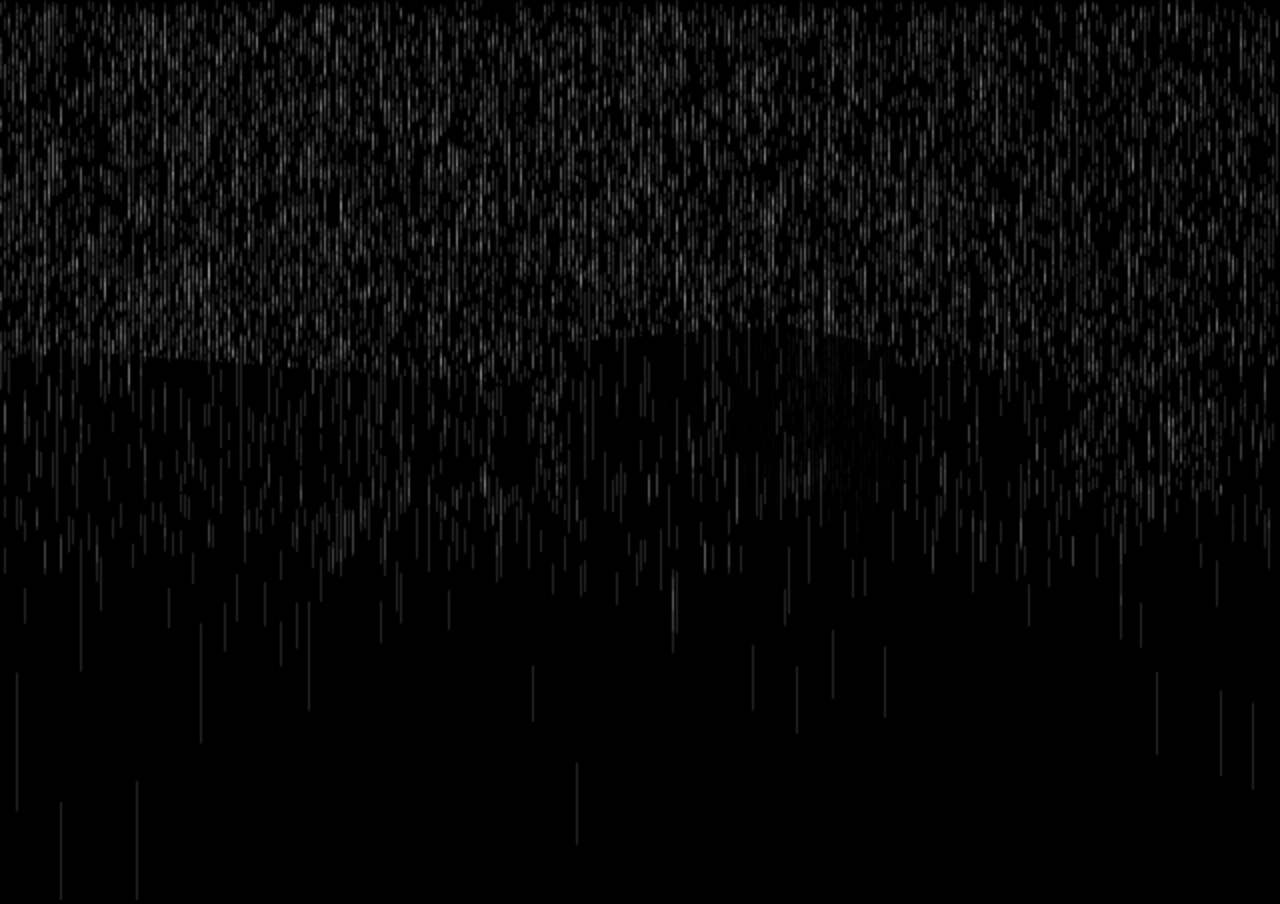
==== raycaster/index.html @ 6a21137a "Trying to get rid of Goggle analytics object" ====
<!doctype html>
<html>
  <head>
    <meta name="viewport" content="width=device-width, initial-scale=1.0, maximum-scale=1.0, user-scalable=no">
    <title>Raycaster Demo - PlayfulJS</title>
  </head>
  <body style='background: #000; margin: 0; padding: 0; width: 100%; height: 100%;'>
    <canvas id='display' width='1' height='1' style='width: 100%; height: 100%;' />

    <script>

      var CIRCLE = Math.PI * 2;
      var MOBILE = /Android|webOS|iPhone|iPad|iPod|BlackBerry/i.test(navigator.userAgent)

      function Controls() {
        this.codes  = { 37: 'left', 39: 'right', 38: 'forward', 40: 'backward' };
        this.states = { 'left': false, 'right': false, 'forward': false, 'backward': false };
        document.addEventListener('keydown', this.onKey.bind(this, true), false);
        document.addEventListener('keyup', this.onKey.bind(this, false), false);
        document.addEventListener('touchstart', this.onTouch.bind(this), false);
        document.addEventListener('touchmove', this.onTouch.bind(this), false);
        document.addEventListener('touchend', this.onTouchEnd.bind(this), false);
      }

      Controls.prototype.onTouch = function(e) {
        var t = e.touches[0];
        this.onTouchEnd(e);
        if (t.pageY < window.innerHeight * 0.5) this.onKey(true, { keyCode: 38 });
        else if (t.pageX < window.innerWidth * 0.5) this.onKey(true, { keyCode: 37 });
        else if (t.pageY > window.innerWidth * 0.5) this.onKey(true, { keyCode: 39 });
      };

      Controls.prototype.onTouchEnd = function(e) {
        this.states = { 'left': false, 'right': false, 'forward': false, 'backward': false };
        e.preventDefault();
        e.stopPropagation();
      };

      Controls.prototype.onKey = function(val, e) {
        var state = this.codes[e.keyCode];
        if (typeof state === 'undefined') return;
        this.states[state] = val;
        e.preventDefault && e.preventDefault();
        e.stopPropagation && e.stopPropagation();
      };

      function Bitmap(src, width, height) {
        this.image = new Image();
        this.image.src = src;
        this.width = width;
        this.height = height;
      }
      
      function Player(x, y, direction) {
        this.x = x;
        this.y = y;
        this.direction = direction;
        this.weapon = new Bitmap('assets/knife_hand.png', 319, 320);
        this.paces = 0;
      }

      Player.prototype.rotate = function(angle) {
        this.direction = (this.direction + angle + CIRCLE) % (CIRCLE);
      };

      Player.prototype.walk = function(distance, map) {
        var dx = Math.cos(this.direction) * distance;
        var dy = Math.sin(this.direction) * distance;
        if (map.get(this.x + dx, this.y) <= 0) this.x += dx;
        if (map.get(this.x, this.y + dy) <= 0) this.y += dy;
        this.paces += distance;
      };

      Player.prototype.update = function(controls, map, seconds) {
        if (controls.left) this.rotate(-Math.PI * seconds);
        if (controls.right) this.rotate(Math.PI * seconds);
        if (controls.forward) this.walk(3 * seconds, map);
        if (controls.backward) this.walk(-3 * seconds, map);
      };

      function Map(size) {
        this.size = size;
        this.wallGrid = new Uint8Array(size * size);
        this.skybox = new Bitmap('assets/deathvalley_panorama.jpg', 2000, 750);
        this.wallTexture = new Bitmap('assets/wall_texture.jpg', 1024, 1024);
        this.light = 0;
      }

      Map.prototype.get = function(x, y) {
        x = Math.floor(x);
        y = Math.floor(y);
        if (x < 0 || x > this.size - 1 || y < 0 || y > this.size - 1) return -1;
        return this.wallGrid[y * this.size + x];
      };

      Map.prototype.randomize = function() {
        for (var i = 0; i < this.size * this.size; i++) {
          this.wallGrid[i] = Math.random() < 0.3 ? 1 : 0;
        }
      };

      Map.prototype.cast = function(point, angle, range) {
        var self = this;
        var sin = Math.sin(angle);
        var cos = Math.cos(angle);
        var noWall = { length2: Infinity };

        return ray({ x: point.x, y: point.y, height: 0, distance: 0 });

        function ray(origin) {
          var stepX = step(sin, cos, origin.x, origin.y);
          var stepY = step(cos, sin, origin.y, origin.x, true);
          var nextStep = stepX.length2 < stepY.length2
            ? inspect(stepX, 1, 0, origin.distance, stepX.y)
            : inspect(stepY, 0, 1, origin.distance, stepY.x);

          if (nextStep.distance > range) return [origin];
          return [origin].concat(ray(nextStep));
        }

        function step(rise, run, x, y, inverted) {
          if (run === 0) return noWall;
          var dx = run > 0 ? Math.floor(x + 1) - x : Math.ceil(x - 1) - x;
          var dy = dx * (rise / run);
          return {
            x: inverted ? y + dy : x + dx,
            y: inverted ? x + dx : y + dy,
            length2: dx * dx + dy * dy
          };
        }

        function inspect(step, shiftX, shiftY, distance, offset) {
          var dx = cos < 0 ? shiftX : 0;
          var dy = sin < 0 ? shiftY : 0;
          step.height = self.get(step.x - dx, step.y - dy);
          step.distance = distance + Math.sqrt(step.length2);
          if (shiftX) step.shading = cos < 0 ? 2 : 0;
          else step.shading = sin < 0 ? 2 : 1;
          step.offset = offset - Math.floor(offset);
          return step;
        }
      };

      Map.prototype.update = function(seconds) {
        if (this.light > 0) this.light = Math.max(this.light - 10 * seconds, 0);
        else if (Math.random() * 5 < seconds) this.light = 2;
      };

      function Camera(canvas, resolution, focalLength) {
        this.ctx = canvas.getContext('2d');
        this.width = canvas.width = window.innerWidth * 0.5;
        this.height = canvas.height = window.innerHeight * 0.5;
        this.resolution = resolution;
        this.spacing = this.width / resolution;
        this.focalLength = focalLength || 0.8;
        this.range = MOBILE ? 8 : 14;
        this.lightRange = 5;
        this.scale = (this.width + this.height) / 1200;
      }

      Camera.prototype.render = function(player, map) {
        this.drawSky(player.direction, map.skybox, map.light);
        this.drawColumns(player, map);
        this.drawWeapon(player.weapon, player.paces);
      };

      Camera.prototype.drawSky = function(direction, sky, ambient) {
        var width = sky.width * (this.height / sky.height) * 2;
        var left = (direction / CIRCLE) * -width;

        this.ctx.save();
        this.ctx.drawImage(sky.image, left, 0, width, this.height);
        if (left < width - this.width) {
          this.ctx.drawImage(sky.image, left + width, 0, width, this.height);
        }
        if (ambient > 0) {
          this.ctx.fillStyle = '#ffffff';
          this.ctx.globalAlpha = ambient * 0.1;
          this.ctx.fillRect(0, this.height * 0.5, this.width, this.height * 0.5);
        }
        this.ctx.restore();
      };

      Camera.prototype.drawColumns = function(player, map) {
        this.ctx.save();
        for (var column = 0; column < this.resolution; column++) {
          var x = column / this.resolution - 0.5;
          var angle = Math.atan2(x, this.focalLength);
          var ray = map.cast(player, player.direction + angle, this.range);
          this.drawColumn(column, ray, angle, map);
        }
        this.ctx.restore();
      };

      Camera.prototype.drawWeapon = function(weapon, paces) {
        var bobX = Math.cos(paces * 2) * this.scale * 6;
        var bobY = Math.sin(paces * 4) * this.scale * 6;
        var left = this.width * 0.66 + bobX;
        var top = this.height * 0.6 + bobY;
        this.ctx.drawImage(weapon.image, left, top, weapon.width * this.scale, weapon.height * this.scale);
      };

      Camera.prototype.drawColumn = function(column, ray, angle, map) {
        var ctx = this.ctx;
        var texture = map.wallTexture;
        var left = Math.floor(column * this.spacing);
        var width = Math.ceil(this.spacing);
        var hit = -1;

        while (++hit < ray.length && ray[hit].height <= 0);

        for (var s = ray.length - 1; s >= 0; s--) {
          var step = ray[s];
          var rainDrops = Math.pow(Math.random(), 3) * s;
          var rain = (rainDrops > 0) && this.project(0.1, angle, step.distance);

          if (s === hit) {
            var textureX = Math.floor(texture.width * step.offset);
            var wall = this.project(step.height, angle, step.distance);

            ctx.globalAlpha = 1;
            ctx.drawImage(texture.image, textureX, 0, 1, texture.height, left, wall.top, width, wall.height);
            
            ctx.fillStyle = '#000000';
            ctx.globalAlpha = Math.max((step.distance + step.shading) / this.lightRange - map.light, 0);
            ctx.fillRect(left, wall.top, width, wall.height);
          }
          
          ctx.fillStyle = '#ffffff';
          ctx.globalAlpha = 0.15;
          while (--rainDrops > 0) ctx.fillRect(left, Math.random() * rain.top, 1, rain.height);
        }
      };

      Camera.prototype.project = function(height, angle, distance) {
        var z = distance * Math.cos(angle);
        var wallHeight = this.height * height / z;
        var bottom = this.height / 2 * (1 + 1 / z);
        return {
          top: bottom - wallHeight,
          height: wallHeight
        }; 
      };

      function GameLoop() {
        this.frame = this.frame.bind(this);
        this.lastTime = 0;
        this.callback = function() {};
      }

      GameLoop.prototype.start = function(callback) {
        this.callback = callback;
        requestAnimationFrame(this.frame);
      };

      GameLoop.prototype.frame = function(time) {
        var seconds = (time - this.lastTime) / 1000;
        this.lastTime = time;
        if (seconds < 0.2) this.callback(seconds);
        requestAnimationFrame(this.frame);
      };

      var display = document.getElementById('display');
      var player = new Player(15.3, -1.2, Math.PI * 0.3);
      var map = new Map(32);
      var controls = new Controls();
      var camera = new Camera(display, MOBILE ? 160 : 320, 0.8);
      var loop = new GameLoop();

      map.randomize();
      
      loop.start(function frame(seconds) {
        map.update(seconds);
        player.update(controls.states, map, seconds);
        camera.render(player, map);
      });
      
    </script>
    <!-- <script>
      (function(i,s,o,g,r,a,m){i['GoogleAnalyticsObject']=r;i[r]=i[r]||function(){
      (i[r].q=i[r].q||[]).push(arguments)},i[r].l=1*new Date();a=s.createElement(o),
      m=s.getElementsByTagName(o)[0];a.async=1;a.src=g;m.parentNode.insertBefore(a,m)
      })(window,document,'script','//www.google-analytics.com/analytics.js','ga');

      ga('create', 'UA-50885475-1', 'playfuljs.com');
      ga('send', 'pageview');
    </script> -->
  </body>
</html>
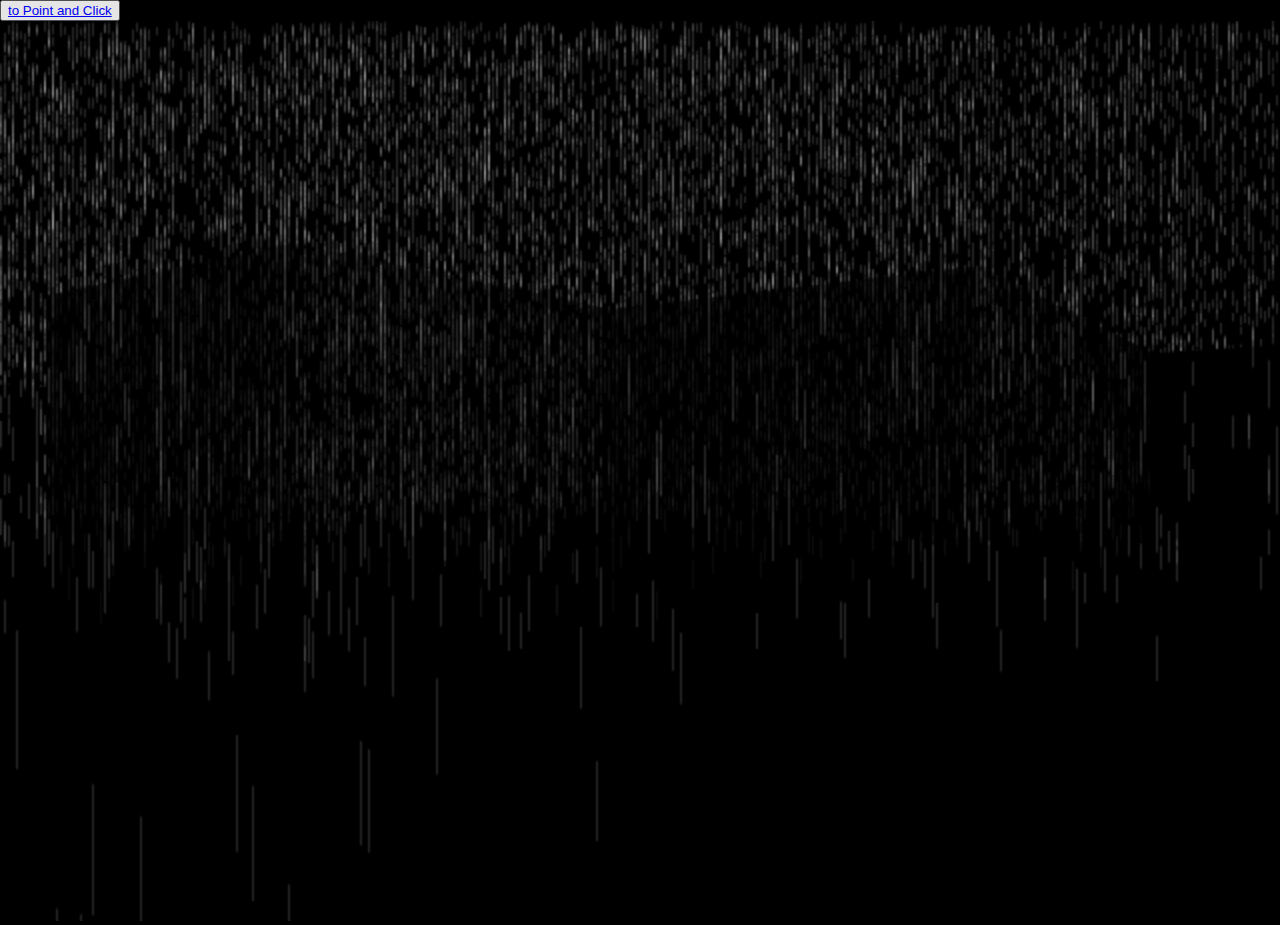
==== commit 14e54d40: "Add button link to pointClick page" ====
--- a/raycaster/index.html
+++ b/raycaster/index.html
@@ -5,7 +5,10 @@
     <title>Raycaster Demo - PlayfulJS</title>
   </head>
   <body style='background: #000; margin: 0; padding: 0; width: 100%; height: 100%;'>
-    <canvas id='display' width='1' height='1' style='width: 100%; height: 100%;' />
+    <div>
+      <button><a href="../pointClick/index.html">to Point and Click</a></button>
+    </div>
+    <canvas id='display' width='1' height='1' style='width: 100%; height: 100%;' >
 
     <script>
 
@@ -242,11 +245,17 @@
         }; 
       };
 
+      //// Button to go to pointClick Index.html
+      function GoToPointClick(){
+        this.name = 'Point and Click';
+
+      };
+
       function GameLoop() {
         this.frame = this.frame.bind(this);
         this.lastTime = 0;
         this.callback = function() {};
-      }
+      };
 
       GameLoop.prototype.start = function(callback) {
         this.callback = callback;
@@ -274,7 +283,7 @@
         player.update(controls.states, map, seconds);
         camera.render(player, map);
       });
-      
+
     </script>
     <!-- <script>
       (function(i,s,o,g,r,a,m){i['GoogleAnalyticsObject']=r;i[r]=i[r]||function(){
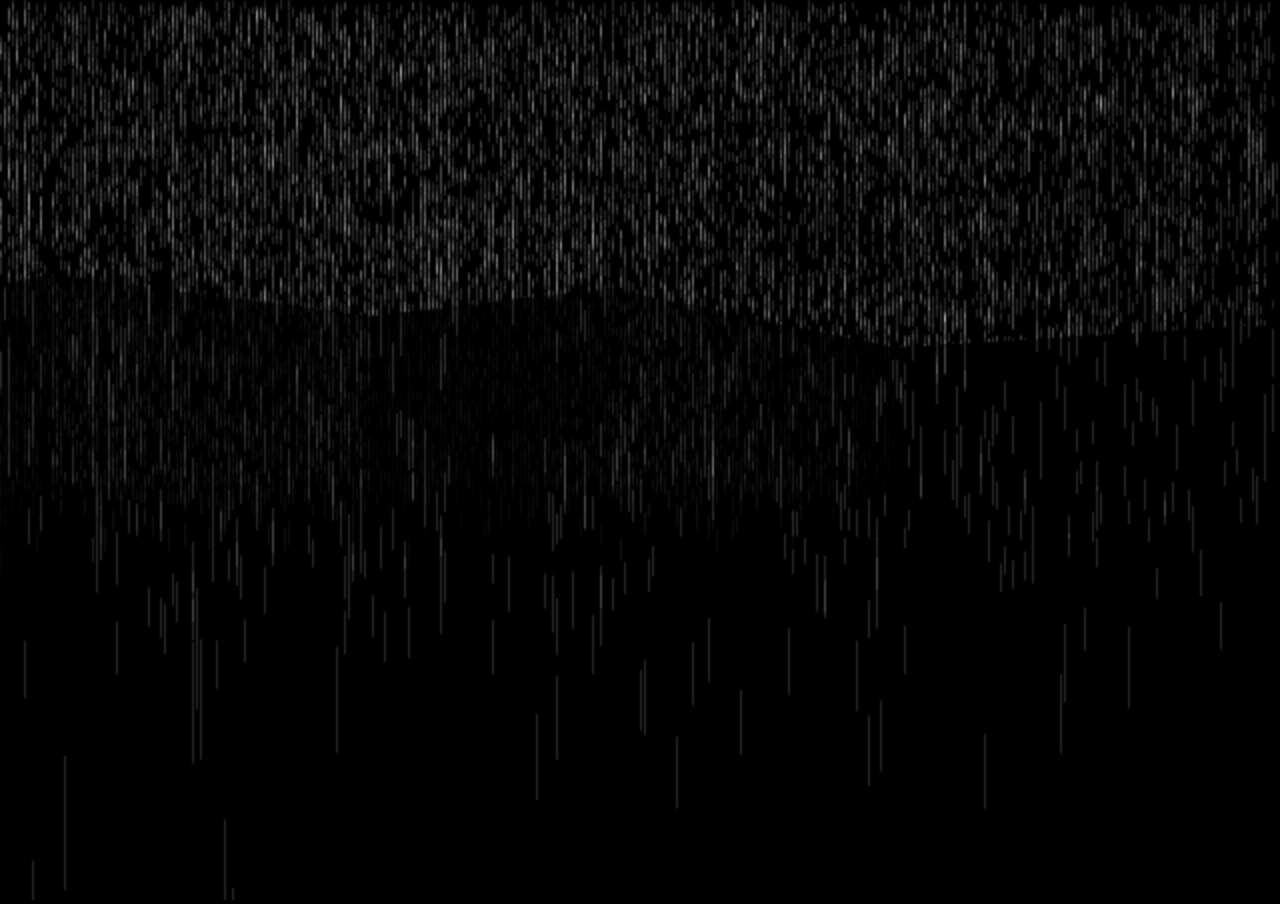
==== commit f20e5a62: "Point and Click is added and ugly" ====
--- a/raycaster/index.html
+++ b/raycaster/index.html
@@ -5,9 +5,6 @@
     <title>Raycaster Demo - PlayfulJS</title>
   </head>
   <body style='background: #000; margin: 0; padding: 0; width: 100%; height: 100%;'>
-    <div>
-      <button><a href="../pointClick/index.html">to Point and Click</a></button>
-    </div>
     <canvas id='display' width='1' height='1' style='width: 100%; height: 100%;' >
 
     <script>
